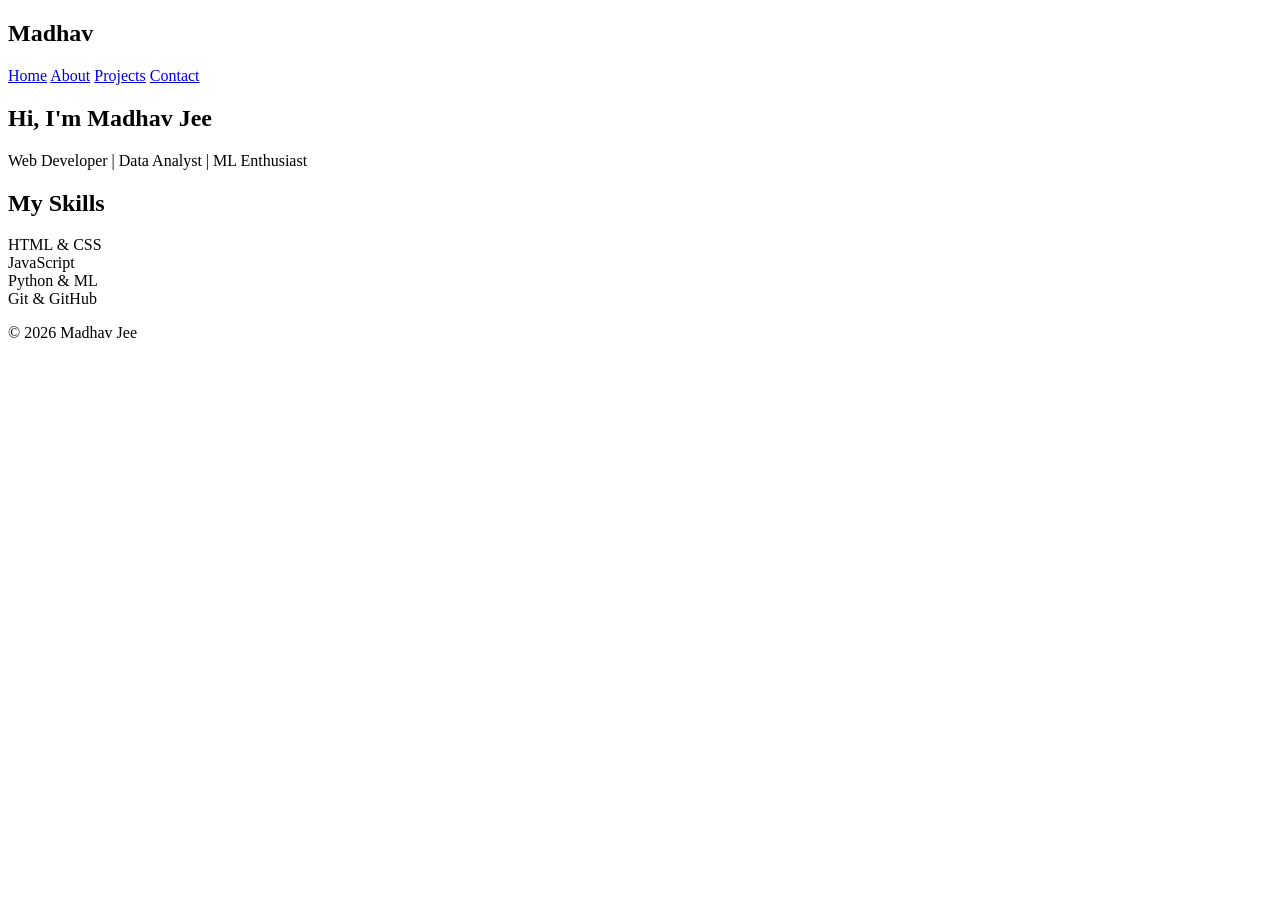
==== index.html @ 595586fb "Navbar and hero section added" ====
<!DOCTYPE html>
<html lang="en">
<head>
  <meta charset="UTF-8">
  <title>Madhav | Portfolio</title>
  <link rel="stylesheet" href="css/style.css">
</head>
<body>

<header class="navbar">
  <h2>Madhav</h2>
  <nav>
    <a href="index.html">Home</a>
    <a href="about.html">About</a>
    <a href="projects.html">Projects</a>
    <a href="contact.html">Contact</a>
  </nav>
</header>

<section class="hero">
  <h1>Hi, I'm Madhav Jee</h1>
  <p>Web Developer | Data Analyst | ML Enthusiast</p>
</section>

<section class="skills">
  <h2>My Skills</h2>
  <div class="card-container">
    <div class="card">HTML & CSS</div>
    <div class="card">JavaScript</div>
    <div class="card">Python & ML</div>
    <div class="card">Git & GitHub</div>
  </div>
</section>

<footer>
  <p>© 2026 Madhav Jee</p>
</footer>

</body>
</html>
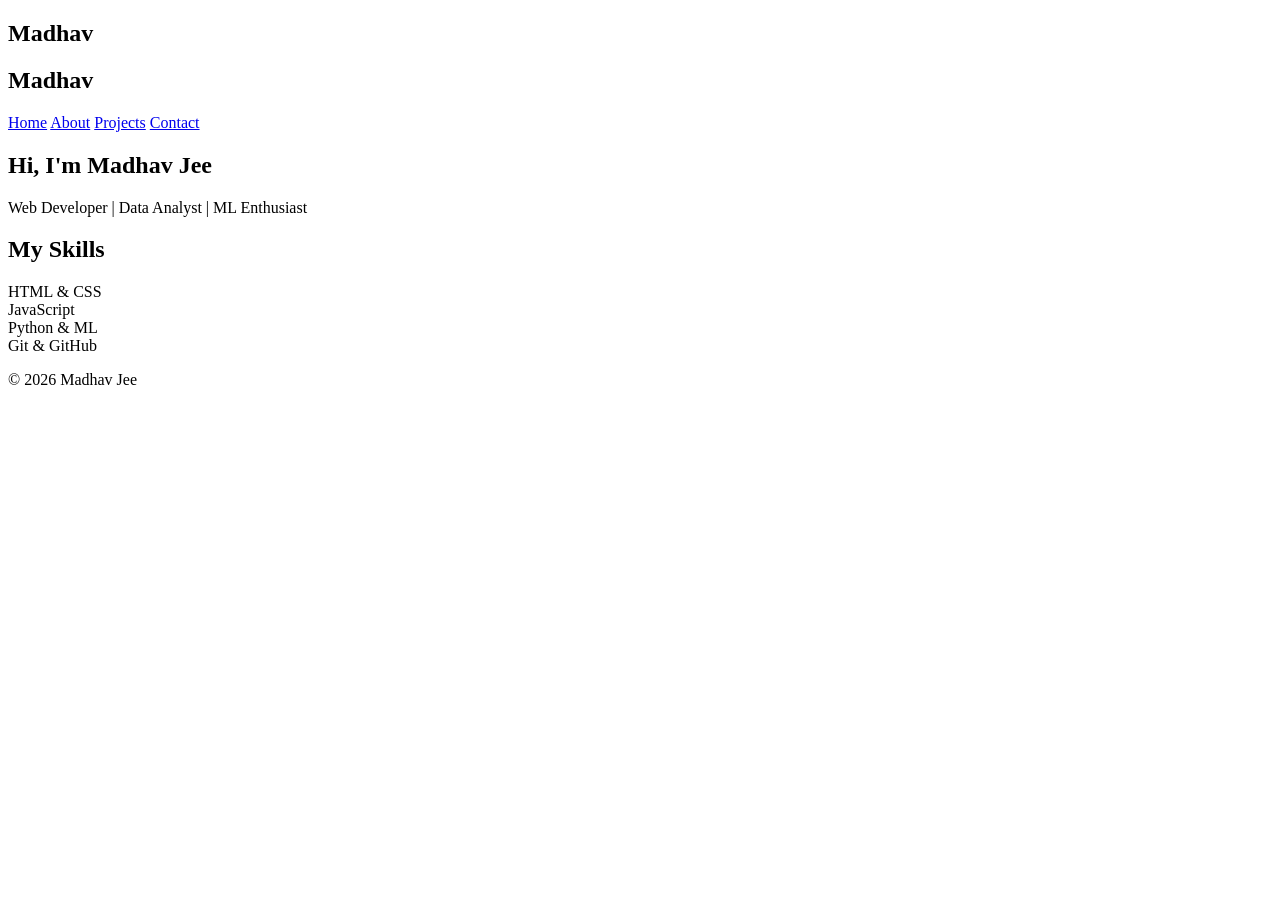
==== commit 6da89343: "Navbar updated in feature branch" ====
--- a/index.html
+++ b/index.html
@@ -8,6 +8,8 @@
 <body>
 
 <header class="navbar">
+    <h2 class="logo">Madhav</h2>
+
   <h2>Madhav</h2>
   <nav>
     <a href="index.html">Home</a>
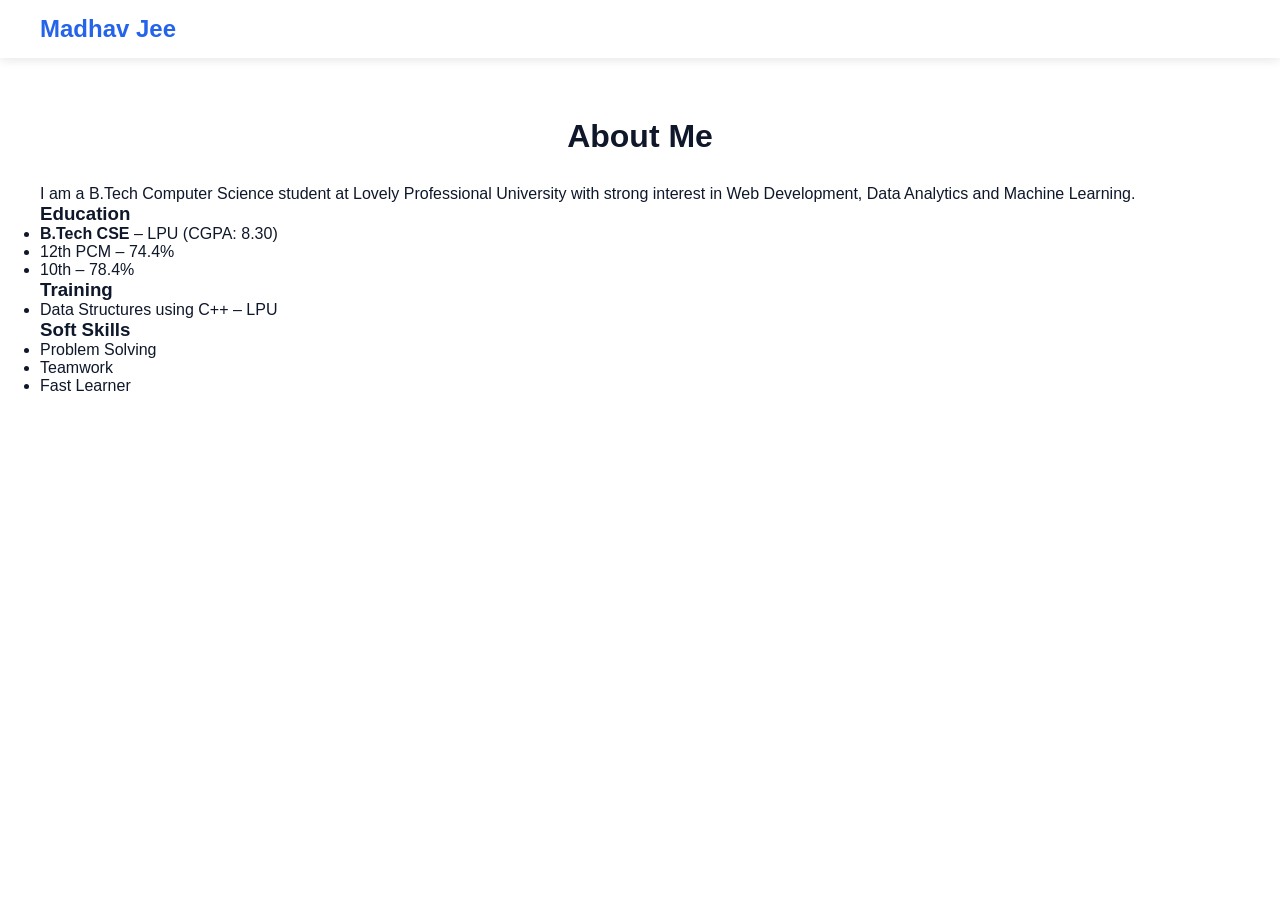
==== commit 9d719fc1: "Updated all pages using CV content and improved design" ====
--- a/index.html
+++ b/index.html
@@ -1,42 +1,42 @@
 <!DOCTYPE html>
-<html lang="en">
+<html>
 <head>
-  <meta charset="UTF-8">
-  <title>Madhav | Portfolio</title>
-  <link rel="stylesheet" href="css/style.css">
+  <title>About Me</title>
+  <link rel="stylesheet" href="style.css">
 </head>
 <body>
 
 <header class="navbar">
-    <h2 class="logo">Madhav</h2>
-
-  <h2>Madhav</h2>
-  <nav>
-    <a href="index.html">Home</a>
-    <a href="about.html">About</a>
-    <a href="projects.html">Projects</a>
-    <a href="contact.html">Contact</a>
-  </nav>
+  <h2 class="logo">Madhav Jee</h2>
 </header>
 
-<section class="hero">
-  <h1>Hi, I'm Madhav Jee</h1>
-  <p>Web Developer | Data Analyst | ML Enthusiast</p>
+<section class="section">
+  <h2 class="section-title">About Me</h2>
+
+  <p>
+    I am a B.Tech Computer Science student at Lovely Professional University
+    with strong interest in Web Development, Data Analytics and Machine Learning.
+  </p>
+
+  <h3>Education</h3>
+  <ul>
+    <li><b>B.Tech CSE</b> – LPU (CGPA: 8.30)</li>
+    <li>12th PCM – 74.4%</li>
+    <li>10th – 78.4%</li>
+  </ul>
+
+  <h3>Training</h3>
+  <ul>
+    <li>Data Structures using C++ – LPU</li>
+  </ul>
+
+  <h3>Soft Skills</h3>
+  <ul>
+    <li>Problem Solving</li>
+    <li>Teamwork</li>
+    <li>Fast Learner</li>
+  </ul>
 </section>
-
-<section class="skills">
-  <h2>My Skills</h2>
-  <div class="card-container">
-    <div class="card">HTML & CSS</div>
-    <div class="card">JavaScript</div>
-    <div class="card">Python & ML</div>
-    <div class="card">Git & GitHub</div>
-  </div>
-</section>
-
-<footer>
-  <p>© 2026 Madhav Jee</p>
-</footer>
 
 </body>
 </html>
--- a/style.css
+++ b/style.css
@@ -0,0 +1,116 @@
+:root {
+  --primary: #2563eb;
+  --dark: #0f172a;
+  --light: #f1f5f9;
+}
+
+/* RESET */
+* {
+  margin: 0;
+  padding: 0;
+  box-sizing: border-box;
+  font-family: Arial, sans-serif;
+}
+
+body {
+  background: white;
+  color: var(--dark);
+}
+
+/* NAVBAR */
+.navbar {
+  position: sticky;
+  top: 0;
+  background: white;
+  padding: 15px 40px;
+  display: flex;
+  justify-content: space-between;
+  align-items: center;
+  box-shadow: 0 2px 10px rgba(0,0,0,0.1);
+  z-index: 100;
+}
+
+.navbar a {
+  margin-left: 20px;
+  text-decoration: none;
+  color: var(--dark);
+  font-weight: bold;
+}
+
+.navbar a:hover {
+  color: var(--primary);
+}
+
+.logo {
+  color: var(--primary);
+}
+
+/* SECTIONS */
+.section {
+  padding: 60px 40px;
+}
+
+.section-title {
+  text-align: center;
+  font-size: 32px;
+  margin-bottom: 30px;
+}
+
+.sub-title {
+  margin-top: 40px;
+  margin-bottom: 15px;
+  color: var(--primary);
+}
+
+/* ABOUT TEXT */
+.about-text {
+  max-width: 800px;
+  margin: auto;
+  text-align: center;
+  font-size: 18px;
+  line-height: 1.6;
+}
+
+/* INFO CARDS */
+.info-card {
+  background: var(--light);
+  padding: 15px 20px;
+  margin: 10px auto;
+  max-width: 700px;
+  border-radius: 6px;
+}
+
+/* SKILL LIST */
+.skill-list {
+  max-width: 400px;
+  margin: auto;
+  list-style: none;
+}
+
+.skill-list li {
+  background: var(--light);
+  margin: 8px 0;
+  padding: 10px;
+  text-align: center;
+  border-radius: 5px;
+}
+
+/* FOOTER */
+footer {
+  background: var(--dark);
+  color: white;
+  text-align: center;
+  padding: 20px;
+  margin-top: 40px;
+}
+
+/* RESPONSIVE */
+@media (max-width: 768px) {
+  .navbar {
+    flex-direction: column;
+  }
+
+  .section {
+    padding: 40px 20px;
+  }
+}
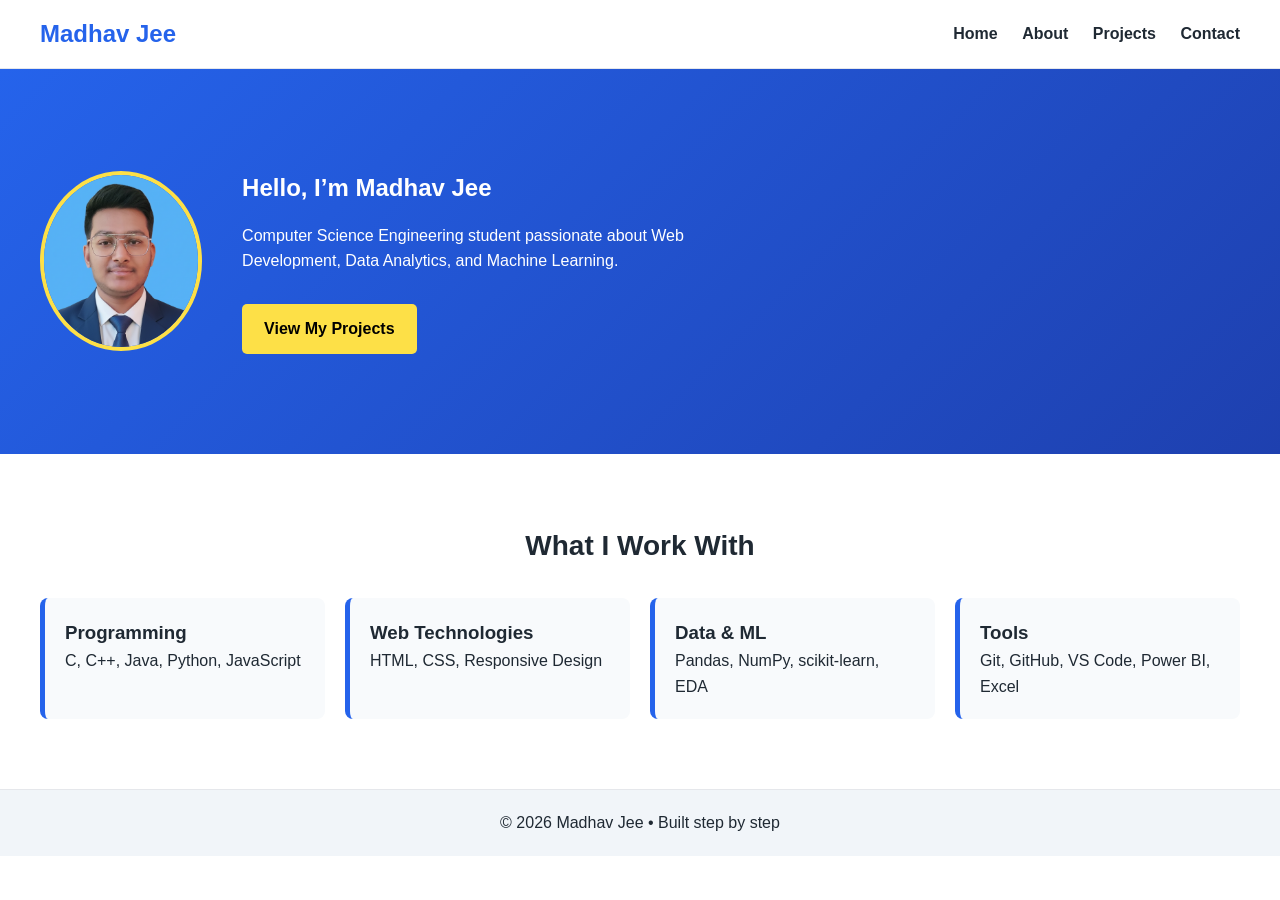
==== commit 69105187: "Improved background and enhanced project section UI" ====
--- a/index.html
+++ b/index.html
@@ -1,42 +1,69 @@
 <!DOCTYPE html>
-<html>
+<html lang="en">
 <head>
-  <title>About Me</title>
+  <meta charset="UTF-8">
+  <title>Madhav Jee | Portfolio</title>
   <link rel="stylesheet" href="style.css">
 </head>
 <body>
 
 <header class="navbar">
   <h2 class="logo">Madhav Jee</h2>
+  <nav>
+    <a href="index.html">Home</a>
+    <a href="about.html">About</a>
+    <a href="projects.html">Projects</a>
+    <a href="contact.html">Contact</a>
+  </nav>
 </header>
 
+<section class="hero">
+  <div class="hero-content hero-flex">
+
+  <img src="My Pic.png" alt="Madhav Jee" class="profile-pic">
+
+  <div>
+    <h1>Hello, I’m Madhav Jee</h1>
+    <p>
+      Computer Science Engineering student passionate about  
+      Web Development, Data Analytics, and Machine Learning.
+    </p>
+    <a href="projects.html" class="btn">View My Projects</a>
+  </div>
+
+</div>
+
+</section>
+
 <section class="section">
-  <h2 class="section-title">About Me</h2>
+  <h2 class="section-title">What I Work With</h2>
 
-  <p>
-    I am a B.Tech Computer Science student at Lovely Professional University
-    with strong interest in Web Development, Data Analytics and Machine Learning.
-  </p>
+  <div class="card-grid">
+    <div class="info-box">
+      <h3>Programming</h3>
+      <p>C, C++, Java, Python, JavaScript</p>
+    </div>
 
-  <h3>Education</h3>
-  <ul>
-    <li><b>B.Tech CSE</b> – LPU (CGPA: 8.30)</li>
-    <li>12th PCM – 74.4%</li>
-    <li>10th – 78.4%</li>
-  </ul>
+    <div class="info-box">
+      <h3>Web Technologies</h3>
+      <p>HTML, CSS, Responsive Design</p>
+    </div>
 
-  <h3>Training</h3>
-  <ul>
-    <li>Data Structures using C++ – LPU</li>
-  </ul>
+    <div class="info-box">
+      <h3>Data & ML</h3>
+      <p>Pandas, NumPy, scikit-learn, EDA</p>
+    </div>
 
-  <h3>Soft Skills</h3>
-  <ul>
-    <li>Problem Solving</li>
-    <li>Teamwork</li>
-    <li>Fast Learner</li>
-  </ul>
+    <div class="info-box">
+      <h3>Tools</h3>
+      <p>Git, GitHub, VS Code, Power BI, Excel</p>
+    </div>
+  </div>
 </section>
+
+<footer>
+  <p>© 2026 Madhav Jee • Built step by step</p>
+</footer>
 
 </body>
 </html>
--- a/style.css
+++ b/style.css
@@ -1,10 +1,9 @@
 :root {
   --primary: #2563eb;
-  --dark: #0f172a;
-  --light: #f1f5f9;
-}
-
-/* RESET */
+  --bg: #f8fafc;
+  --dark: #1f2933;
+}
+
 * {
   margin: 0;
   padding: 0;
@@ -15,19 +14,17 @@
 body {
   background: white;
   color: var(--dark);
+  line-height: 1.6;
 }
 
 /* NAVBAR */
 .navbar {
-  position: sticky;
-  top: 0;
   background: white;
   padding: 15px 40px;
   display: flex;
   justify-content: space-between;
   align-items: center;
-  box-shadow: 0 2px 10px rgba(0,0,0,0.1);
-  z-index: 100;
+  border-bottom: 1px solid #e5e7eb;
 }
 
 .navbar a {
@@ -45,63 +42,130 @@
   color: var(--primary);
 }
 
+/* HERO */
+.hero {
+  background: linear-gradient(135deg, #2563eb, #1e40af);
+  color: white;
+  padding: 100px 40px;
+}
+
+.hero-content {
+  max-width: 700px;
+}
+
+.hero p {
+  margin: 15px 0;
+}
+
+/* BUTTON */
+.btn {
+  display: inline-block;
+  margin-top: 15px;
+  padding: 12px 22px;
+  background: #fde047;
+  color: black;
+  text-decoration: none;
+  font-weight: bold;
+  border-radius: 5px;
+}
+
 /* SECTIONS */
+/* .section {
+  padding: 60px 40px;
+} */
+
 .section {
-  padding: 60px 40px;
-}
+  padding: 70px 40px;
+  background: #ffffff;
+}
+
+.section:nth-child(even) {
+  background: #f8fafc;
+}
+
 
 .section-title {
   text-align: center;
-  font-size: 32px;
   margin-bottom: 30px;
+  font-size: 28px;
 }
 
 .sub-title {
-  margin-top: 40px;
-  margin-bottom: 15px;
-  color: var(--primary);
-}
-
-/* ABOUT TEXT */
+  margin: 30px 0 15px;
+  color: var(--primary);
+}
+
+/* CARDS */
+.card-grid {
+  display: grid;
+  grid-template-columns: repeat(auto-fit, minmax(230px, 1fr));
+  gap: 20px;
+}
+
+.info-box {
+  background: var(--bg);
+  padding: 20px;
+  border-radius: 8px;
+  border-left: 5px solid var(--primary);
+}
+
+/* PROJECTS */
+.project-card {
+  background: var(--bg);
+  padding: 25px;
+  margin-bottom: 30px;
+  border-radius: 8px;
+}
+
+.project-card ul {
+  margin-top: 10px;
+  padding-left: 20px;
+}
+
+/* TEXT */
 .about-text {
-  max-width: 800px;
+  max-width: 900px;
   margin: auto;
+  margin-bottom: 30px;
   text-align: center;
-  font-size: 18px;
-  line-height: 1.6;
-}
-
-/* INFO CARDS */
-.info-card {
-  background: var(--light);
-  padding: 15px 20px;
-  margin: 10px auto;
-  max-width: 700px;
-  border-radius: 6px;
-}
-
-/* SKILL LIST */
+}
+
 .skill-list {
   max-width: 400px;
   margin: auto;
-  list-style: none;
 }
 
 .skill-list li {
-  background: var(--light);
   margin: 8px 0;
+}
+
+/* CONTACT */
+.contact-form {
+  max-width: 420px;
+  margin: 30px auto;
+  display: flex;
+  flex-direction: column;
+}
+
+.contact-form input,
+.contact-form textarea {
   padding: 10px;
-  text-align: center;
-  border-radius: 5px;
+  margin-bottom: 10px;
+}
+
+.contact-form button {
+  padding: 10px;
+  background: var(--primary);
+  color: white;
+  border: none;
 }
 
 /* FOOTER */
 footer {
-  background: var(--dark);
-  color: white;
   text-align: center;
   padding: 20px;
-  margin-top: 40px;
+  background: #f1f5f9;
+  border-top: 1px solid #e5e7eb;
 }
 
 /* RESPONSIVE */
@@ -109,8 +173,58 @@
   .navbar {
     flex-direction: column;
   }
-
-  .section {
-    padding: 40px 20px;
+}
+
+/* PROFILE IMAGE */
+
+.hero-flex {
+  display: flex;
+  align-items: center;
+  gap: 40px;
+}
+
+.profile-pic {
+  width: 180px;
+  height: 180px;
+  border-radius: 50%;
+  object-fit: cover;
+  border: 4px solid #fde047;
+}
+
+/* Mobile fix */
+@media (max-width: 768px) {
+  .hero-flex {
+    flex-direction: column;
+    text-align: center;
   }
 }
+
+
+/* PROJECT SECTION IMPROVEMENTS */
+
+.project-card {
+  border-left: 6px solid var(--primary);
+  transition: transform 0.3s, box-shadow 0.3s;
+}
+
+.project-card:hover {
+  transform: translateY(-5px);
+  box-shadow: 0 12px 25px rgba(0,0,0,0.12);
+}
+
+.project-title {
+  font-size: 22px;
+  color: var(--primary);
+  margin-bottom: 4px;
+}
+
+.project-sub {
+  font-size: 14px;
+  color: #475569;
+  margin-bottom: 12px;
+  font-style: italic;
+}
+
+.projects-bg {
+  background: linear-gradient(to bottom, #ffffff, #f1f5f9);
+}
